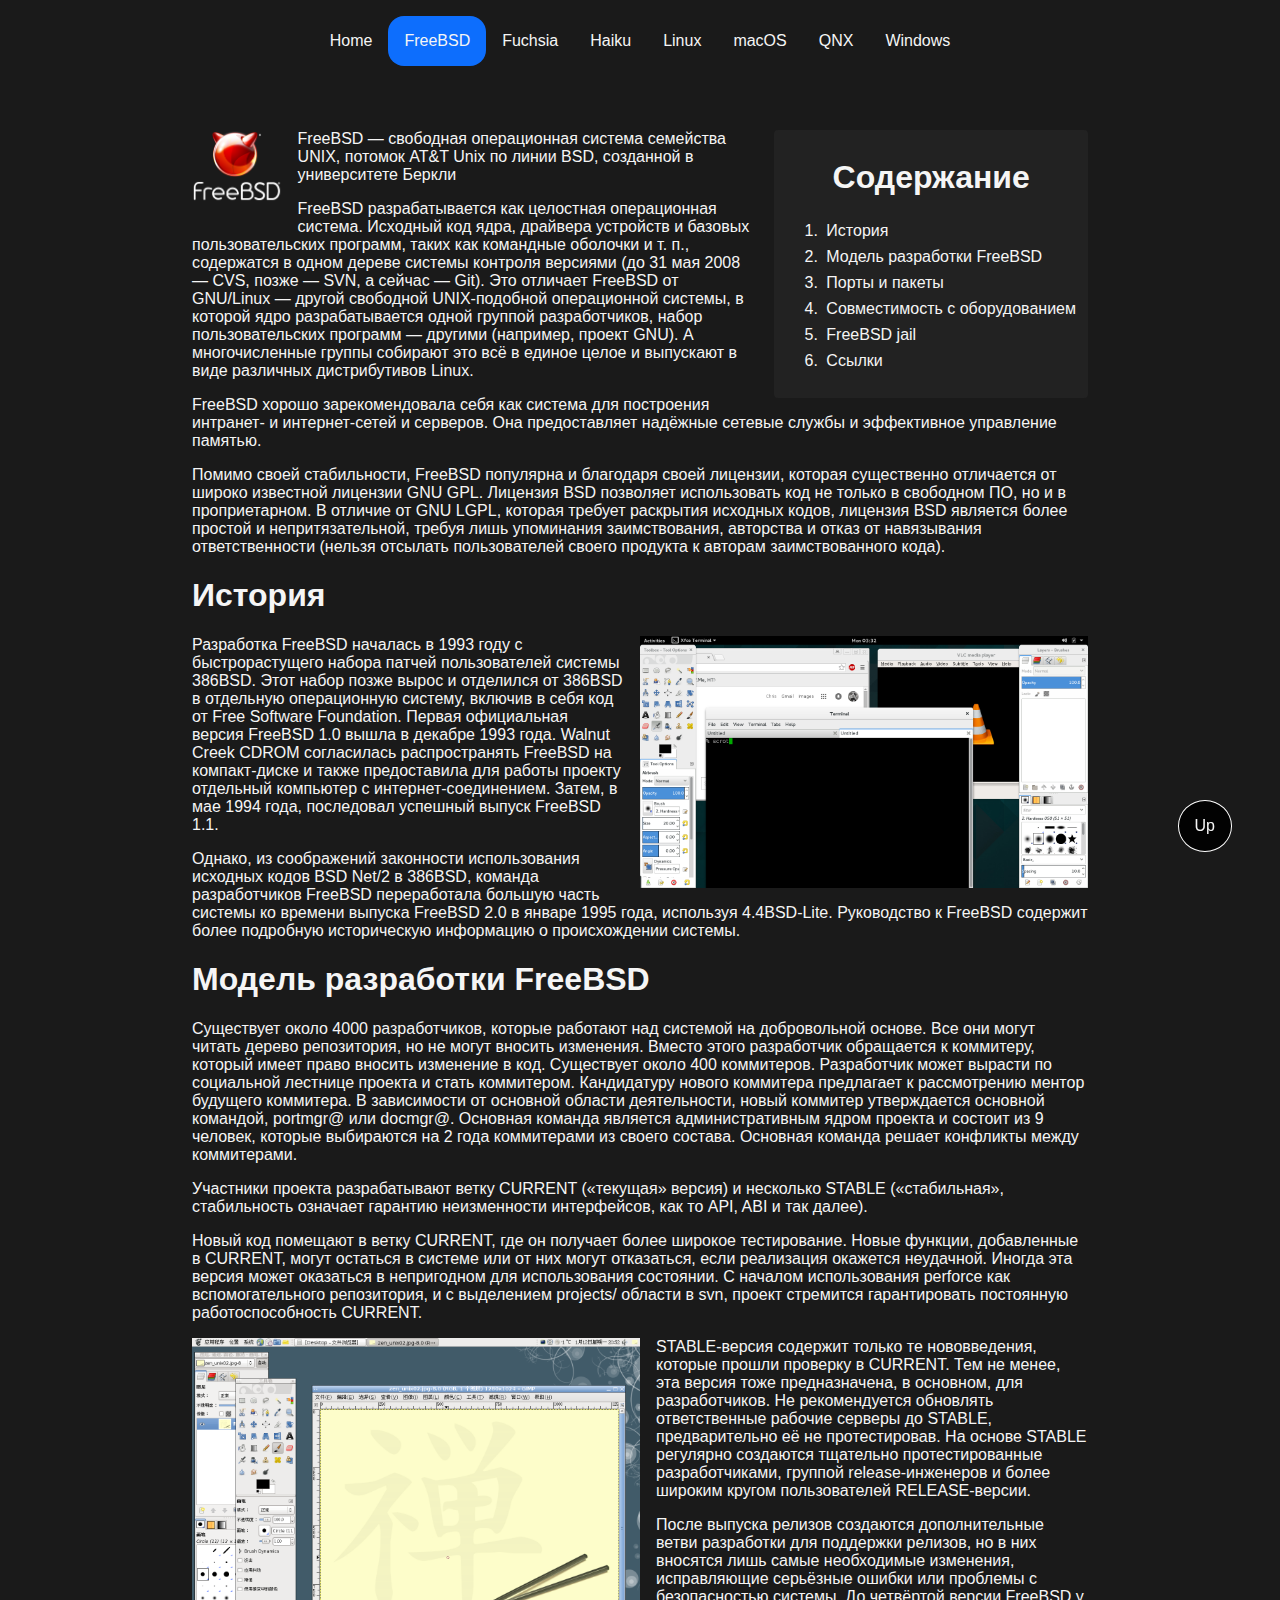
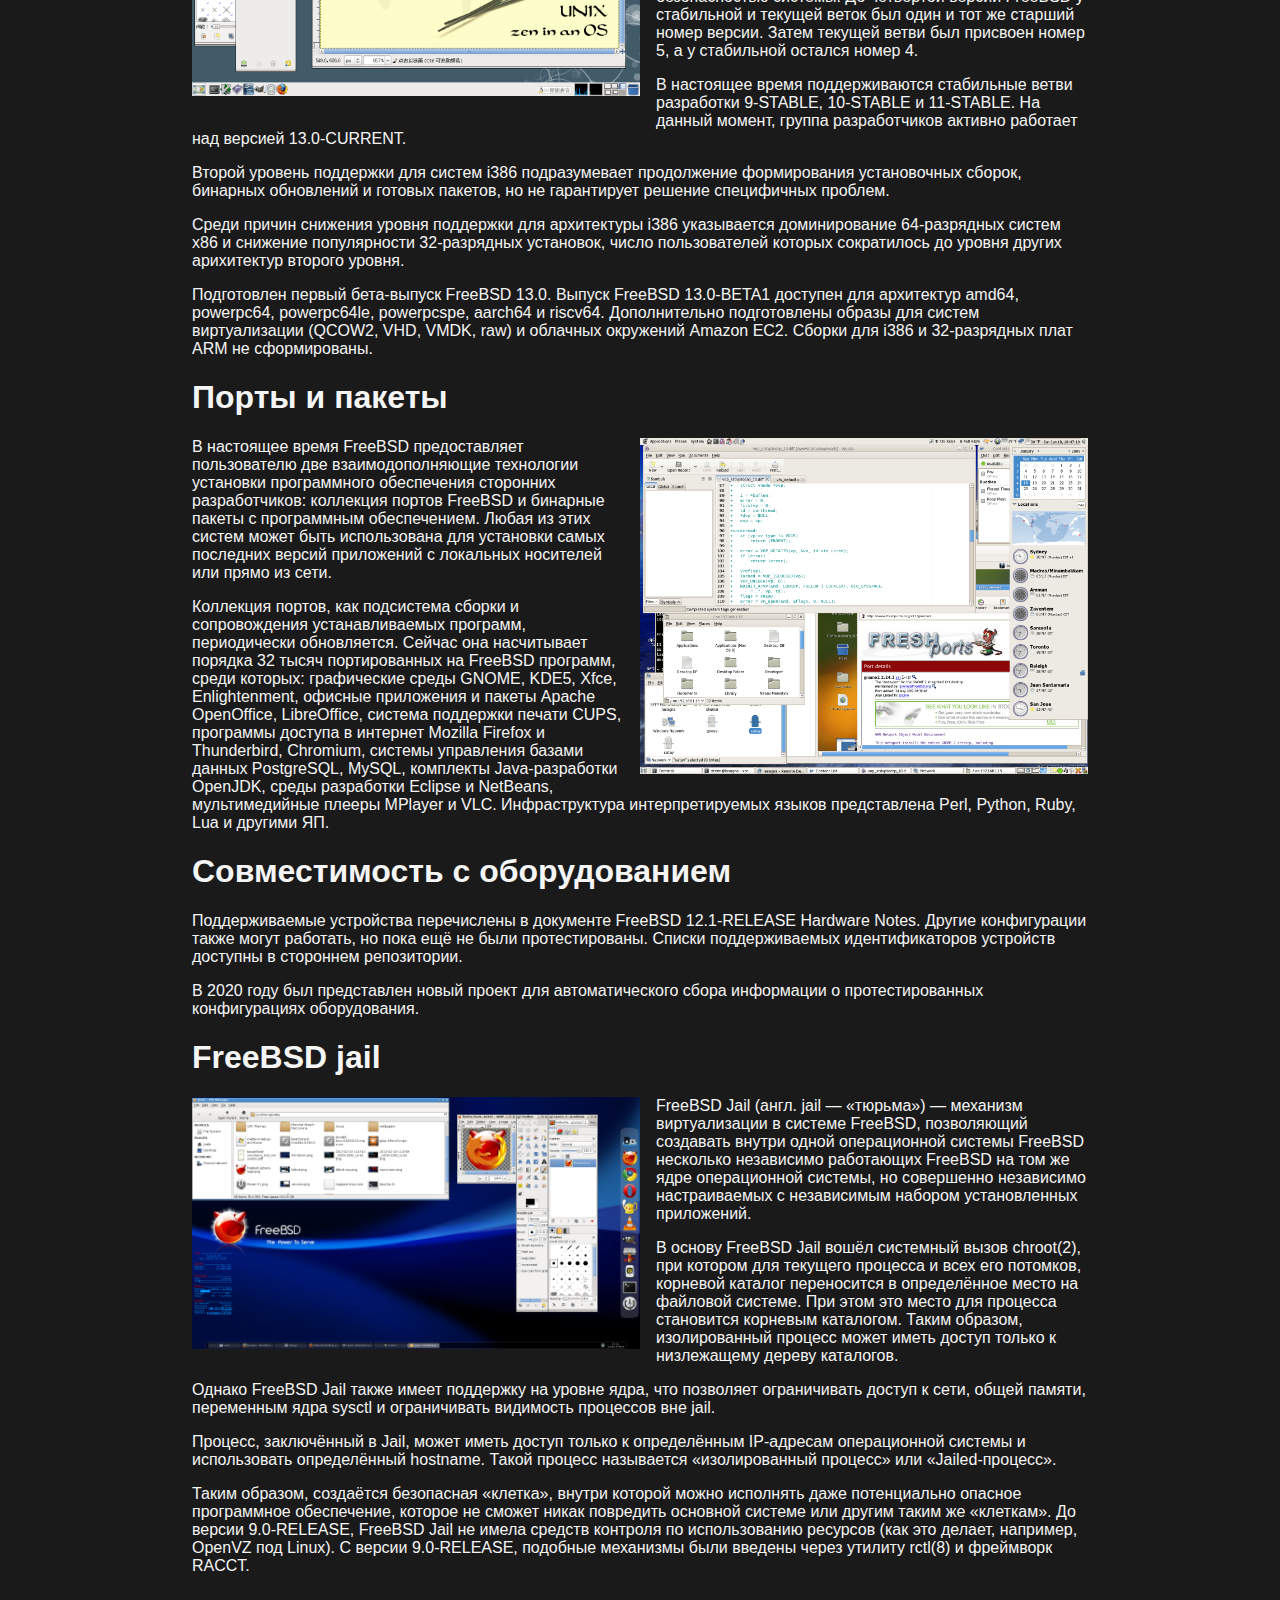
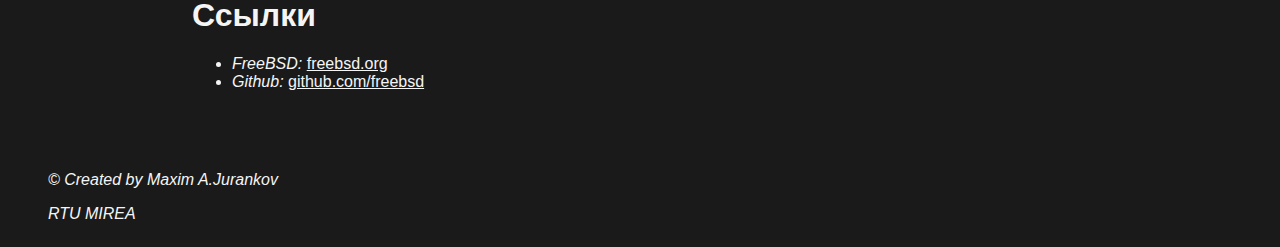
==== os/freebsd.html @ 77f5f0c5 "add page for each OS" ====
<!DOCTYPE html>
<html lang="ru">

<head>
    <meta charset="UTF-8">
    <meta http-equiv="X-UA-Compatible" content="IE=edge">
    <meta name="viewport" content="width=device-width, initial-scale=1.0">
    <link rel="stylesheet" href="../css/style.css">
    <link rel="stylesheet" href="../css/navbar.css">
    <link rel="stylesheet" href="../css/article.css">
    <title>FreeBSD | Modern Operating Systems</title>
</head>

<body>
    <a name="up"></a>
    <!-- navigation menu -->
    <header class="flex-row menu">
        <div class="burger">
            <div class="burger-icon">
                <span></span>
            </div>
        </div>
        <div class="menu-body">
            <ul class="menu-list">
                <li><a href="../index.html">Home</a></li>
                <li><a href="../os/freebsd.html" class="active-link">FreeBSD</a></li>
                <li><a href="../os/fuchsia.html">Fuchsia</a></li>
                <li><a href="../os/haiku.html">Haiku</a></li>
                <li><a href="../os/linux.html">Linux</a></li>
                <li><a href="../os/macos.html">macOS</a></li>
                <li><a href="../os/qnx.html">QNX</a></li>
                <li><a href="../os/windows.html">Windows</a></li>
            </ul>
        </div>
    </header>

    <a href="#up" class="up-button">Up</a>

    <article class="text-box">
        <section class="content-list right">
            <h1>Содержание</h1>
            <ol>
            </ol>
        </section>
        <img src="../img/freebsd-logo.png" class="logo left">
        <p>FreeBSD — свободная операционная система семейства UNIX, потомок AT&T Unix по линии BSD, созданной в
            университете Беркли</p>
        <p>FreeBSD разрабатывается как целостная операционная система. Исходный код ядра, драйвера устройств и базовых
            пользовательских программ, таких как командные оболочки и т. п., содержатся в одном дереве системы контроля
            версиями (до 31 мая 2008 — CVS, позже — SVN, а сейчас — Git). Это отличает FreeBSD от GNU/Linux — другой
            свободной UNIX-подобной операционной системы, в которой ядро разрабатывается одной группой разработчиков,
            набор пользовательских программ — другими (например, проект GNU). А многочисленные группы собирают это всё в
            единое целое и выпускают в виде различных дистрибутивов Linux.</p>
        <p>FreeBSD хорошо зарекомендовала себя как система для построения интранет- и интернет-сетей и серверов. Она
            предоставляет надёжные сетевые службы и эффективное управление памятью.</p>
        <p>Помимо своей стабильности, FreeBSD популярна и благодаря своей лицензии, которая существенно отличается от
            широко известной лицензии GNU GPL. Лицензия BSD позволяет использовать код не только в свободном ПО, но и в
            проприетарном. В отличие от GNU LGPL, которая требует раскрытия исходных кодов, лицензия BSD является более
            простой и непритязательной, требуя лишь упоминания заимствования, авторства и отказ от навязывания
            ответственности (нельзя отсылать пользователей своего продукта к авторам заимствованного кода).</p>

        <h1 class="header">История</h1>
        <a href="../img/freebsd/1.png"><img src="../img/freebsd/1.png" alt="" class="image right"></a>
        <p>Разработка FreeBSD началась в 1993 году с быстрорастущего набора патчей пользователей системы
            386BSD. Этот набор позже вырос и отделился от 386BSD в отдельную операционную систему, включив в себя код от
            Free Software Foundation. Первая официальная версия FreeBSD 1.0 вышла в декабре 1993 года. Walnut Creek
            CDROM согласилась распространять FreeBSD на компакт-диске и также предоставила для работы проекту отдельный
            компьютер с интернет-соединением. Затем, в мае 1994 года, последовал успешный выпуск FreeBSD 1.1.</p>
        <p>Однако, из соображений законности использования исходных кодов BSD Net/2 в 386BSD, команда разработчиков
            FreeBSD переработала большую часть системы ко времени выпуска FreeBSD 2.0 в январе 1995 года, используя
            4.4BSD-Lite. Руководство к FreeBSD содержит более подробную историческую информацию о происхождении
            системы.</p>
        <h1 class="header">Модель разработки FreeBSD</h1>
        <p>Существует около 4000 разработчиков, которые работают над системой на добровольной основе. Все они могут
            читать дерево репозитория, но не могут вносить изменения. Вместо этого разработчик обращается к коммитеру,
            который имеет право вносить изменение в код. Существует около 400 коммитеров. Разработчик может вырасти по
            социальной лестнице проекта и стать коммитером. Кандидатуру нового коммитера предлагает к рассмотрению
            ментор будущего коммитера. В зависимости от основной области деятельности, новый коммитер утверждается
            основной командой, portmgr@ или docmgr@. Основная команда является административным ядром проекта и состоит
            из 9 человек, которые выбираются на 2 года коммитерами из своего состава. Основная команда решает конфликты
            между коммитерами.</p>
        <p>Участники проекта разрабатывают ветку CURRENT («текущая» версия) и несколько STABLE («стабильная»,
            стабильность означает гарантию неизменности интерфейсов, как то API, ABI и так далее).</p>
        <p>Новый код помещают в ветку CURRENT, где он получает более широкое тестирование. Новые функции, добавленные в
            CURRENT, могут остаться в системе или от них могут отказаться, если реализация окажется неудачной. Иногда
            эта версия может оказаться в непригодном для использования состоянии. С началом использования perforce как
            вспомогательного репозитория, и с выделением projects/ области в svn, проект стремится гарантировать
            постоянную работоспособность CURRENT.</p>
        <a href="../img/freebsd/2.png"><img src="../img/freebsd/2.png" alt="" class="image left"></a>
        <p>STABLE-версия содержит только те нововведения, которые прошли проверку в CURRENT. Тем не менее, эта версия
            тоже предназначена, в основном, для разработчиков. Не рекомендуется обновлять ответственные рабочие серверы
            до STABLE, предварительно её не протестировав. На основе STABLE регулярно создаются тщательно
            протестированные разработчиками, группой release-инженеров и более широким кругом пользователей
            RELEASE-версии.</p>
        <p>После выпуска релизов создаются дополнительные ветви разработки для поддержки релизов, но в них вносятся лишь
            самые необходимые изменения, исправляющие серьёзные ошибки или проблемы с безопасностью системы. До
            четвёртой версии FreeBSD у стабильной и текущей веток был один и тот же старший номер версии. Затем текущей
            ветви был присвоен номер 5, а у стабильной остался номер 4.</p>
        <p>В настоящее время поддерживаются стабильные ветви разработки 9-STABLE, 10-STABLE и 11-STABLE. На данный
            момент, группа разработчиков активно работает над версией 13.0-CURRENT.</p>
        <p>Второй уровень поддержки для систем i386 подразумевает продолжение формирования установочных сборок, бинарных
            обновлений и готовых пакетов, но не гарантирует решение специфичных проблем.</p>
        <p>Среди причин снижения уровня поддержки для архитектуры i386 указывается доминирование 64-разрядных систем x86
            и снижение популярности 32-разрядных установок, число пользователей которых сократилось до уровня других
            арихитектур второго уровня.</p>
        <p>Подготовлен первый бета-выпуск FreeBSD 13.0. Выпуск FreeBSD 13.0-BETA1 доступен для архитектур amd64,
            powerpc64, powerpc64le, powerpcspe, aarch64 и riscv64. Дополнительно подготовлены образы для систем
            виртуализации (QCOW2, VHD, VMDK, raw) и облачных окружений Amazon EC2. Сборки для i386 и 32-разрядных плат
            ARM не сформированы.</p>

        <h1 class="header">Порты и пакеты</h1>
        <a href="../img/freebsd/3.png"><img src="../img/freebsd/3.png" alt="" class="image right"></a>
        <p>В настоящее время FreeBSD предоставляет пользователю две взаимодополняющие технологии установки программного
            обеспечения сторонних разработчиков: коллекция портов FreeBSD и бинарные пакеты с программным обеспечением.
            Любая из этих систем может быть использована для установки самых последних версий приложений с локальных
            носителей или прямо из сети.</p>
        <p>Коллекция портов, как подсистема сборки и сопровождения устанавливаемых программ, периодически обновляется.
            Сейчас она насчитывает порядка 32 тысяч портированных на FreeBSD программ, среди которых: графические
            среды GNOME, KDE5, Xfce, Enlightenment, офисные приложения и пакеты Apache OpenOffice, LibreOffice, система
            поддержки печати CUPS, программы доступа в интернет Mozilla Firefox и Thunderbird, Chromium, системы
            управления базами данных PostgreSQL, MySQL, комплекты Java-разработки OpenJDK, среды разработки Eclipse и
            NetBeans, мультимедийные плееры MPlayer и VLC. Инфраструктура интерпретируемых языков представлена Perl,
            Python, Ruby, Lua и другими ЯП.</p>

        <h1 class="header">Совместимость с оборудованием</h1>
        <p>Поддерживаемые устройства перечислены в документе FreeBSD 12.1-RELEASE Hardware Notes. Другие
            конфигурации также могут работать, но пока ещё не были протестированы. Списки поддерживаемых идентификаторов
            устройств доступны в стороннем репозитории.</p>
        <p>В 2020 году был представлен новый проект для автоматического сбора информации о протестированных
            конфигурациях оборудования.</p>

        <h1 class="header">FreeBSD jail</h1>
        <a href="../img/freebsd/4.png"><img src="../img/freebsd/4.png" alt="" class="image left"></a>
        <p>FreeBSD Jail (англ. jail — «тюрьма») — механизм виртуализации в системе FreeBSD, позволяющий создавать внутри
            одной операционной системы FreeBSD несколько независимо работающих FreeBSD на том же ядре операционной
            системы, но совершенно независимо настраиваемых с независимым набором установленных приложений.</p>
        <p>В основу FreeBSD Jail вошёл системный вызов chroot(2), при котором для текущего процесса и всех его потомков,
            корневой каталог переносится в определённое место на файловой системе. При этом это место для процесса
            становится корневым каталогом. Таким образом, изолированный процесс может иметь доступ только к низлежащему
            дереву каталогов.</p>
        <p>Однако FreeBSD Jail также имеет поддержку на уровне ядра, что позволяет ограничивать доступ к сети, общей
            памяти, переменным ядра sysctl и ограничивать видимость процессов вне jail.</p>
        <p>Процесс, заключённый в Jail, может иметь доступ только к определённым IP-адресам операционной системы и
            использовать определённый hostname. Такой процесс называется «изолированный процесс» или «Jailed-процесс».
        </p>
        <p>Таким образом, создаётся безопасная «клетка», внутри которой можно исполнять даже потенциально опасное
            программное обеспечение, которое не сможет никак повредить основной системе или другим таким же «клеткам».
            До версии 9.0-RELEASE, FreeBSD Jail не имела средств контроля по использованию ресурсов (как это делает,
            например, OpenVZ под Linux). С версии 9.0-RELEASE, подобные механизмы были введены через утилиту rctl(8) и
            фреймворк RACCT.</p>

        <h1 class="header">Ссылки</h1>
        <ul>
            <li><i>FreeBSD: </i><a href="https://www.freebsd.org/" class="link">freebsd.org</a></li>
            <li><i>Github: </i><a href="https://github.com/freebsd" class="link">github.com/freebsd</a></li>
        </ul>
    </article>

    <footer>
        <address>
            <p>© Created by Maxim A.Jurankov</p>
            <p>RTU MIREA</p>
        </address>
    </footer>
</body>

<script src="../js/menu.js"></script>
<script src="../js/content.js"></script>

</html>
---- css/style.css ----
/* default tags */
html, body {
    background-color: #1a1a1a;
    color: whitesmoke;
    font-family: 'Open Sans', sans-serif;
    margin: 0;
    padding: 0;
    height: 100%;
}

a {
    text-decoration: none;
    color: inherit;
}

footer {
    background-color: inherit;
    margin-top: 5rem;
}

address {
    padding-left: 3rem;
    padding-right: 3rem;
    padding-bottom: 0.5rem;
}

code {
    background-color: #333;
    font-size: 1rem;
    padding: 0.2rem;
}

/* flex containers */
.flex-row { display: flex; }
.flex-col {
    display: flex;
    flex-direction: column;
}

/* work with text */
.large { font-size: 3rem; }
.medium { font-size: 2rem; }
.small { font-size: 1.25rem; }
.subtitle { color: #a1a1a1; }

@media screen and (max-width: 760px) {
    .large { font-size: 2rem; }
    .medium { font-size: 1.5rem; }
    .small { font-size: 1rem; }
}

@media screen and (max-width: 300px) {
    .large { font-size: 1.5rem; }
}

@media screen and (max-width: 250px) {
    p { font-size: 0.9rem; }
}
---- css/navbar.css ----
body.lock { overflow-y: hidden; }

.menu {
    width: 100%;
    margin: 0;
    padding-top: 1rem;
    padding-bottom: 1rem;
    justify-content: center;
    flex: 1;
}

.menu-list {
    list-style-type: none;
    padding: 0;
    margin: 0;
}

.menu-list li { float: left; }

.menu-list a {
    padding: 1rem;
    text-align: center;
    display: inline-block;
}

.menu-list a:hover { text-decoration: underline; }

.active-link {
    background-color: #0d6efd;
    border-radius: 1rem;
}

.burger { display: none; }

/* Media for mobile screens */
@media screen and (max-width: 760px) {

    /* Burger menu */
    .burger {
        display: block;
        padding-left: 1rem;
    }

    .burger-icon {
        position: relative;
        width: 2.5rem;
        height: 2.5rem;
        cursor: pointer;
    }

    .burger-icon.active > span { transform: scale(0) translate(0px, -50%); }
    .burger-icon.active::before {
        top: 50%;
        transform: rotate(-45deg) translate(0px, -50%);
    }

    .burger-icon.active::after {
        bottom: 50%;
        transform: rotate(45deg) translate(0px, 50%);
    }

    .burger-icon::before, 
    .burger-icon::after, 
    .burger-icon > span {
        left: 0;
        position: absolute;
        height: 10%;
        width: 100%;
        transition: all 0.3s ease 0s;
        background-color: #fff;
    }

    .burger-icon::before, 
    .burger-icon::after { content: ""; }

    .burger-icon::before { top: 0; }
    .burger-icon::after { bottom: 0; }

    .burger-icon > span {
        top: 50%;
        transform: scale(1) translate(0px, -50%);
    }

    /* Menu body */
    .menu {
        flex-direction: column;
        background-color: black;
    }

    .menu-body {
        position: relative;
    }

    .menu-list {
        display: flex;
        flex-direction: column;
        align-items: center;
        background-color: rgba(0, 0, 0, 0.9);
        position: fixed;
        width: 100%;
        height: 70%;
        transform: translate(-100%, 0px);
        overflow: auto;
    }

    .menu-list > * { flex: 1; }
    .menu-list.active { transform: translate(0px, 0px); }
    .menu-list a { padding: 0.5rem; }
}
---- css/article.css ----
.text-box {
    text-align: left;
    margin-top: 3rem;
    margin-bottom: 3rem;
    margin-left: 15%;
    margin-right: 15%;
}

.image { width: 50%; }
.logo { width: 10%; }

.right {
    float: right;
    margin-left: 1rem;
    margin-bottom: 1rem;
}

.left {
    float: left;
    margin-right: 1rem;
    margin-bottom: 1rem;
}

.up-button {
    position: fixed;
    right: 0;
    bottom: 0;
    margin: 3rem;
    padding: 1rem;
    border: 0.1rem solid white;
    border-radius: 50%;
    background-color: rgba(0, 0, 0, 0.9);
    z-index: 5;
}

.content-list {
    background-color: #222;
    border-radius: 0.25rem;
    margin-left: 1rem;
    padding: 0.5rem;
}

.link { text-decoration: underline; }

.content-list h1 { text-align: center; }

.content-list li { padding: 0.25rem; }

@media screen and (max-width: 760px) {
    .up-button {
        margin: 0.5rem;
        padding: 0.5rem;
    }

    .text-box {
        margin-left: 5%;
        margin-right: 5%;
    }

    .right, .left {
        float: none;
        margin-left: 0;
        margin-right: 0;
        margin-bottom: 0;
    }

    .content-list { margin: 0; }
    .image { width: 100%; }
    
    .logo {
        width: 50%;
        margin-top: 1rem;
    }
}
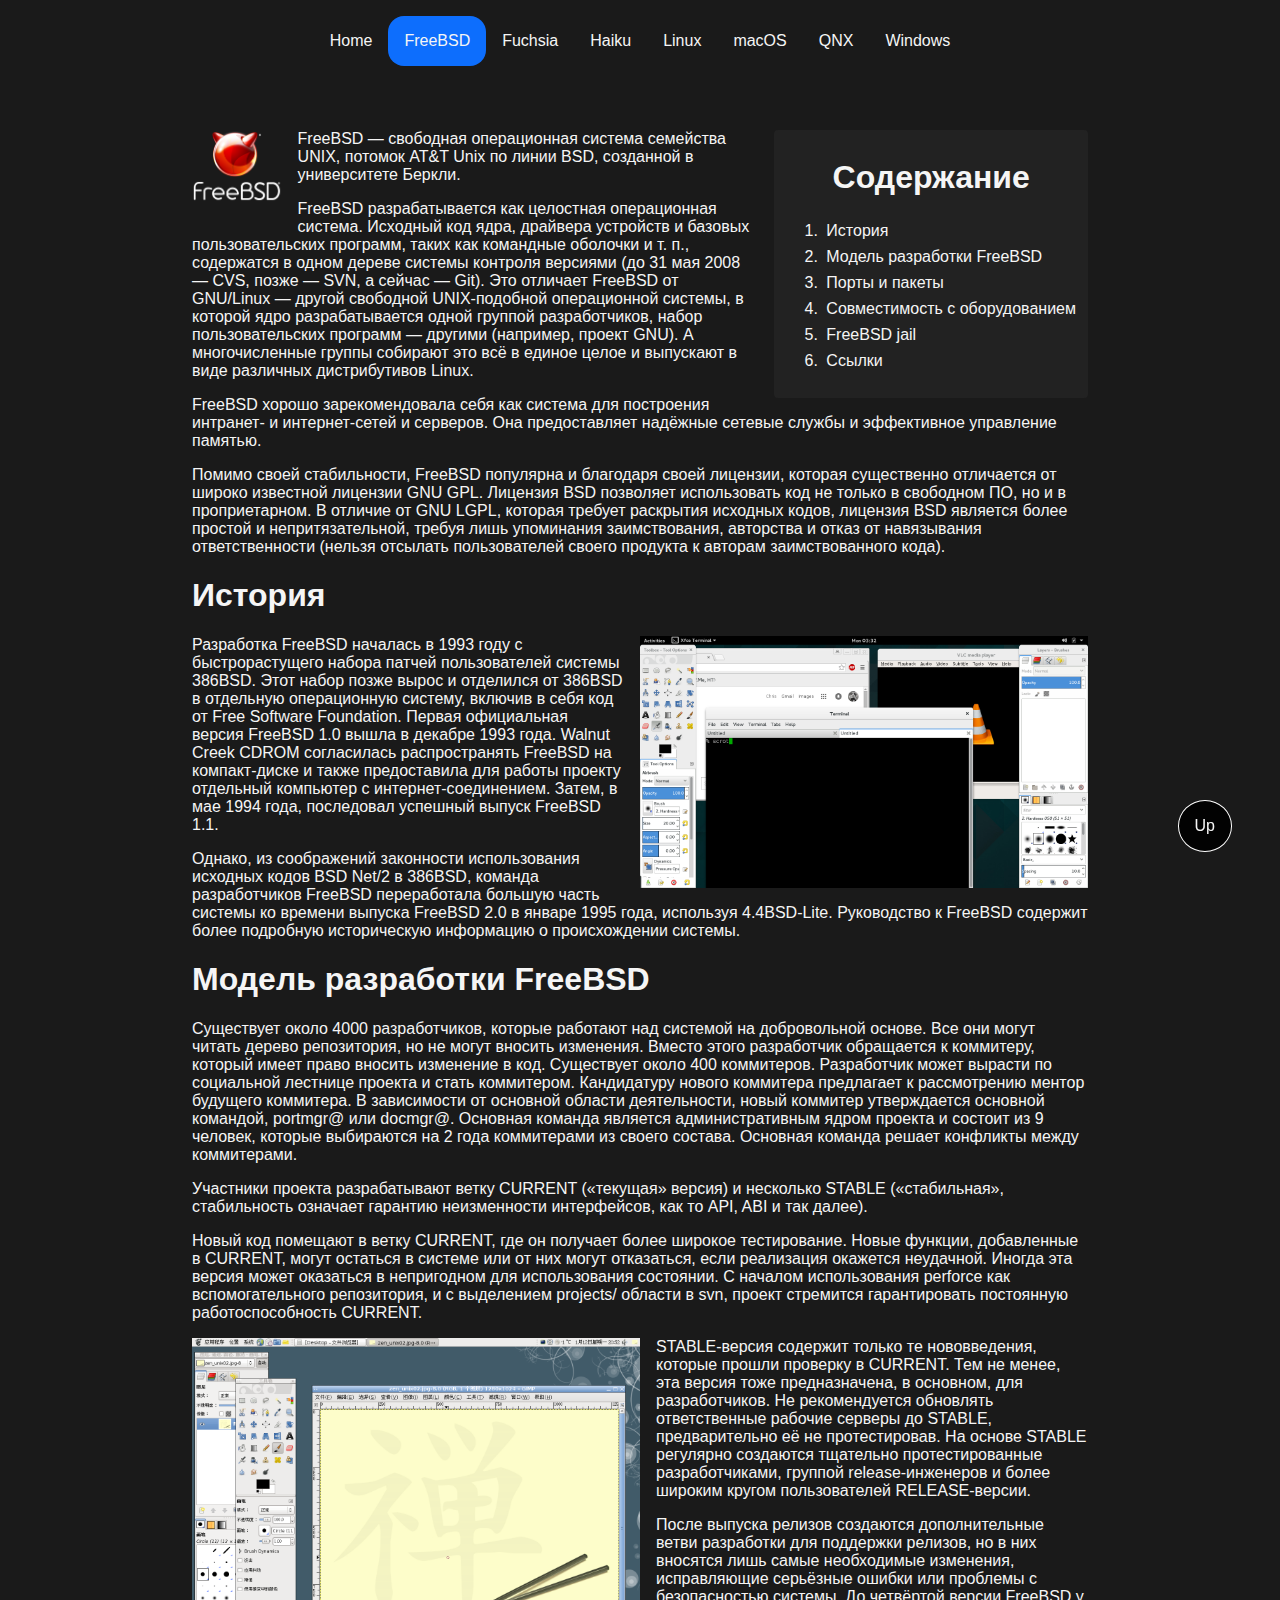
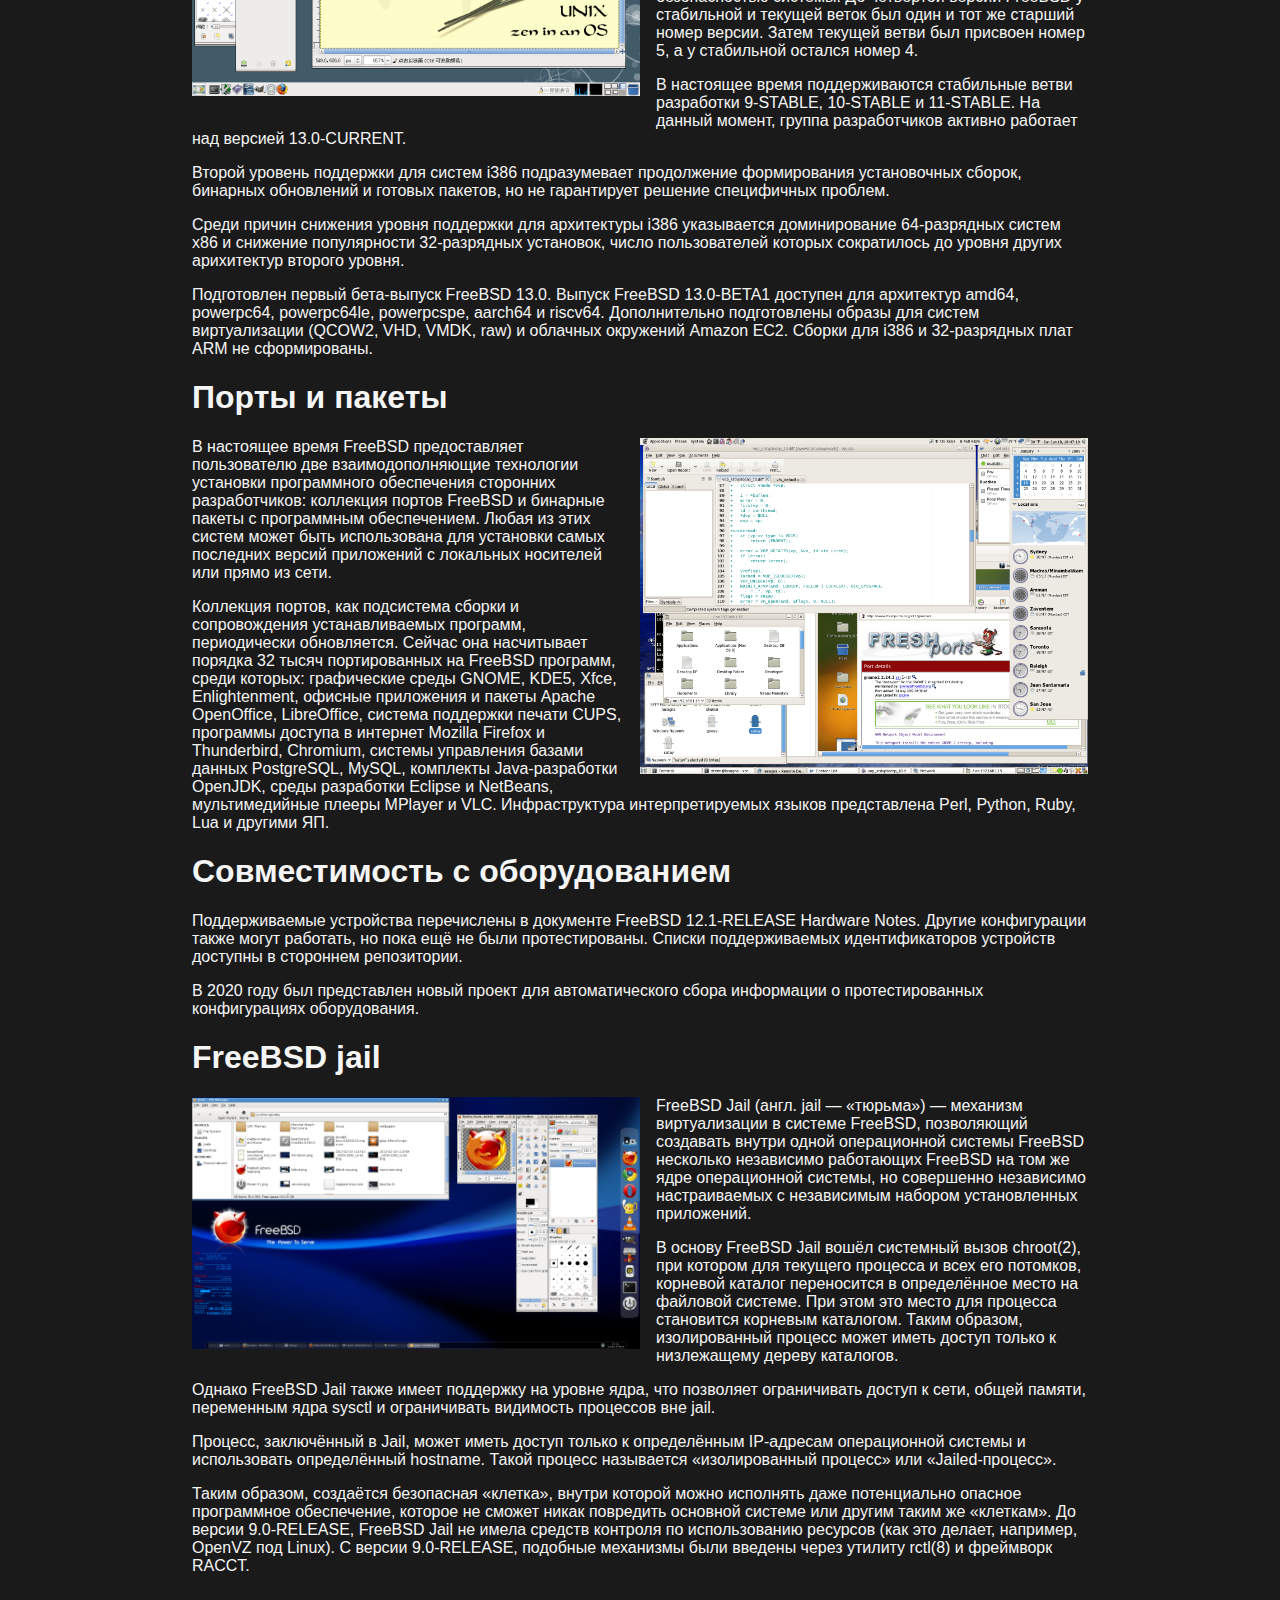
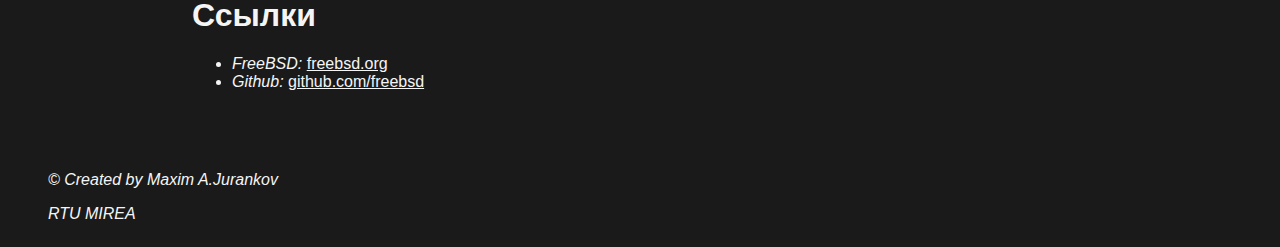
==== commit 56eef43c: "add dot" ====
--- a/os/freebsd.html
+++ b/os/freebsd.html
@@ -44,7 +44,7 @@
         </section>
         <img src="../img/freebsd-logo.png" class="logo left">
         <p>FreeBSD — свободная операционная система семейства UNIX, потомок AT&T Unix по линии BSD, созданной в
-            университете Беркли</p>
+            университете Беркли.</p>
         <p>FreeBSD разрабатывается как целостная операционная система. Исходный код ядра, драйвера устройств и базовых
             пользовательских программ, таких как командные оболочки и т. п., содержатся в одном дереве системы контроля
             версиями (до 31 мая 2008 — CVS, позже — SVN, а сейчас — Git). Это отличает FreeBSD от GNU/Linux — другой
